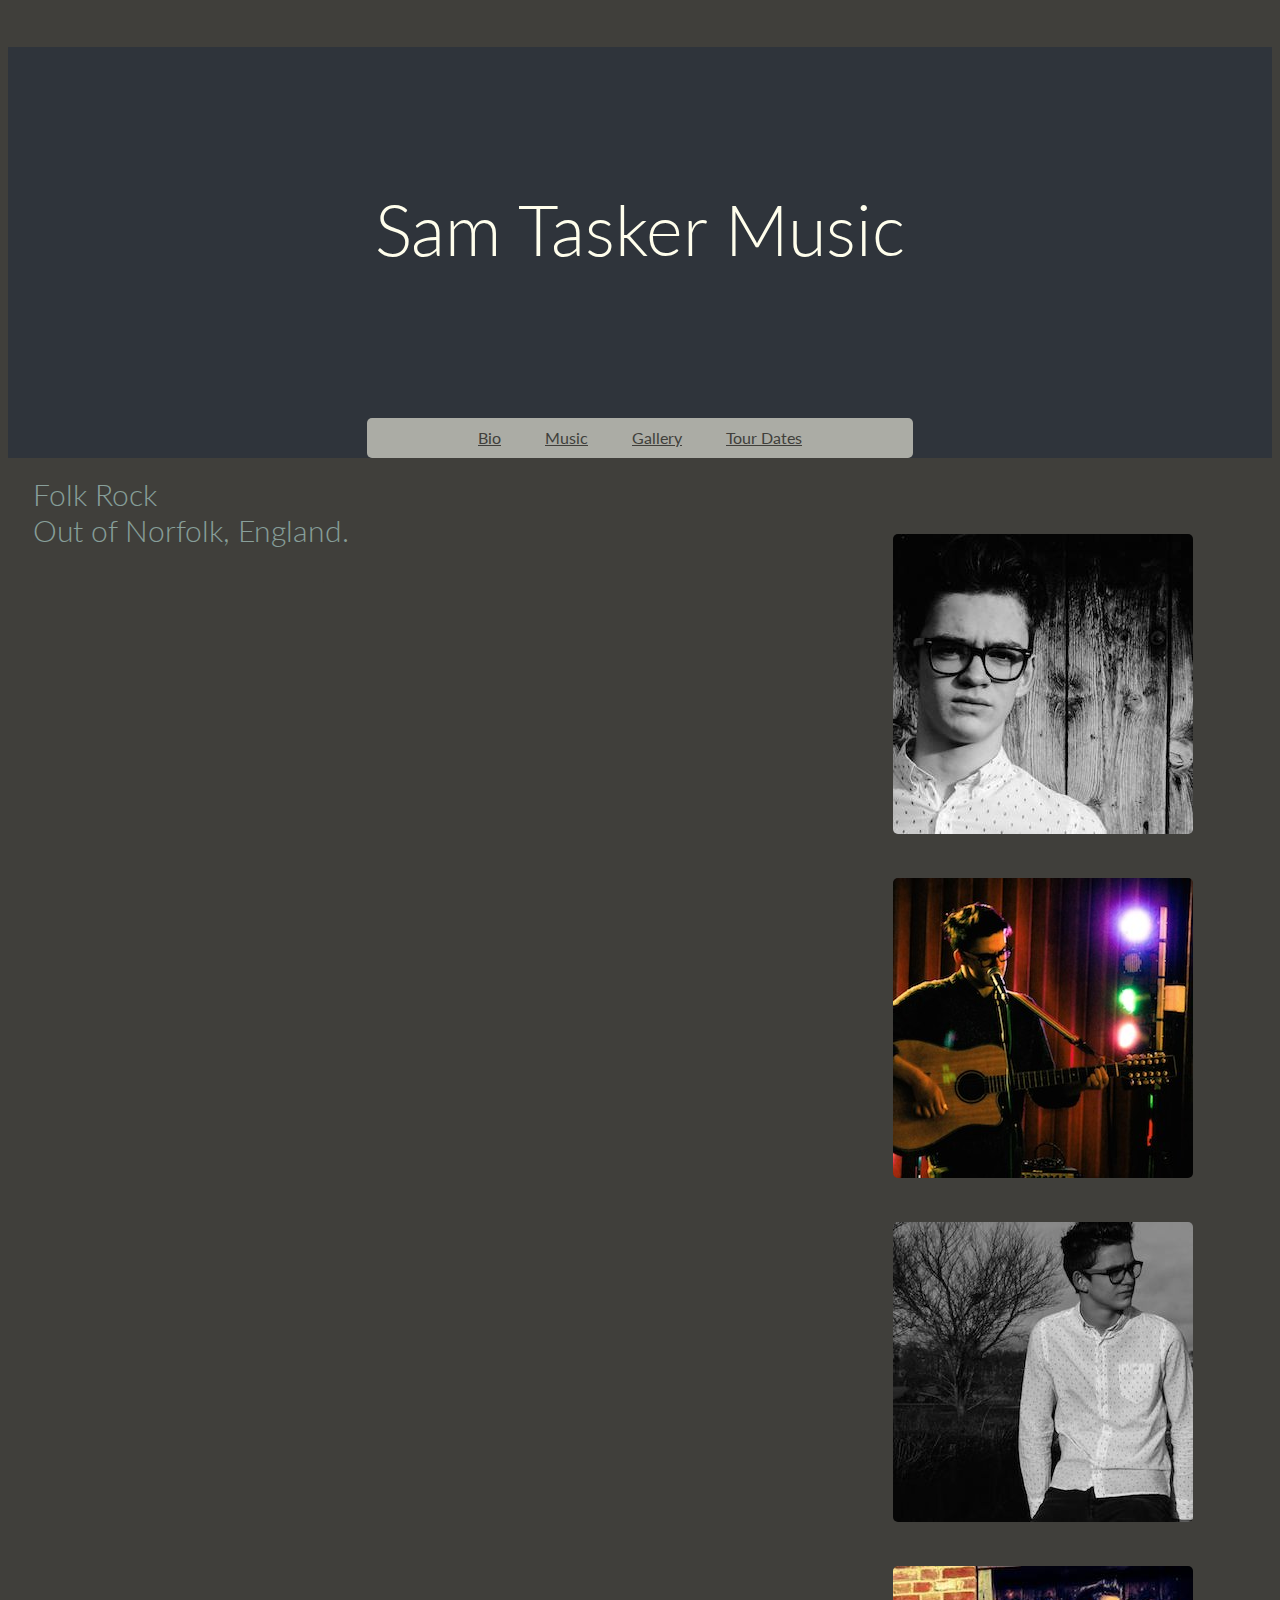
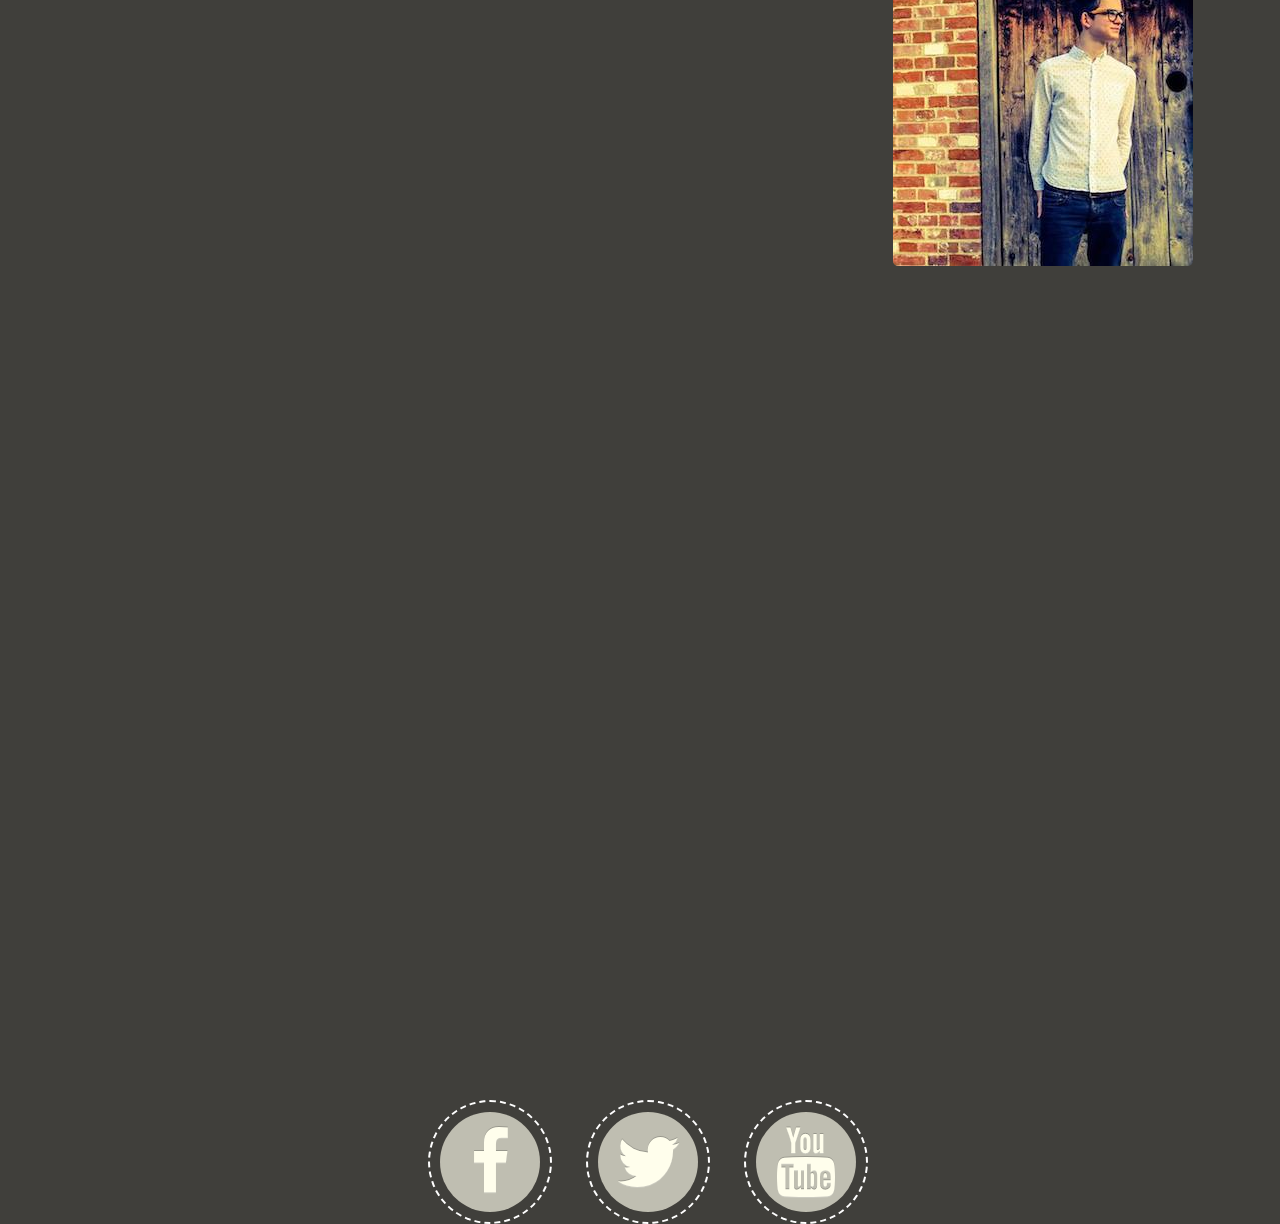
==== index.html @ 6d6c9cb8 "Initial commit" ====
<!DOCTYPE html>
<html>
  <head>
    <title>Sam Tasker Music</title>
     <link href='http://fonts.googleapis.com/css?family=Lato:100,300,700' rel='stylesheet' type='text/css'> 
    <link rel="stylesheet" type="text/css" href="style.css">
    <link href="fa/css/font-awesome.min.css" rel="stylesheet">
  </head>
  <body>
    <div id="header">
      <h1>Sam Tasker Music</h1>
      <ul id="topbar">
        <li><a href="#">Bio</a></li>
        <li><a href="#">Music</a></li>
         <li><a href="#">Gallery</a></li>
        <li><a href="#">Tour Dates</a></li>
    </div>
      <br />
    <section>
      Folk Rock <br/>
      Out of Norfolk, England.
    </br>
     <script type='text/javascript' src='http://widget.bandsintown.com/javascripts/bit_widget.js'></script><a href="http://www.bandsintown.com/Sam%20Tasker" class="bit-widget-initializer" data-artist="Sam Tasker" data-notify-me=false data-share-links=false >Sam Tasker Tour Dates</a>

    </br>
    
      <iframe width="50%" height="600" scrolling="no" 
      frameborder="no" align: "middle"
      src="https://w.soundcloud.com/player/?url=https%3A//api.soundcloud.com/playlists/60737949&amp;
      auto_play=false&amp;hide_related=false&amp;show_comments=true&amp;show_user=true&amp;
      show_reposts=false&amp;visual=true"></iframe>

    </section>
    <br />
    <aside>
      <img src="face.jpg">
    <br />
      <img src="live.jpg">
    <br />
      <img src="gate.jpg">
    <br />
      <img src="door.jpg">
    </aside>
    <br/>
    
    <br />
    <div class="social">
      <a href="https://www.facebook.com/samtaskermusic" class="link facebook" target="_parent">
        <span class="fa fa-facebook square"></span>
      </a>
      <a href="https://twitter.com/samtaskermusic" class="link twitter" target="_parent">
        <span class="fa fa-twitter"></span>
      </a>
      <a href="https://www.youtube.com/channel/UCm5pGpIzTyISuip9VG5cAXA" class="link youtube" target="_parent">
        <span class="fa fa-youtube"></span>
      </a>
    </div>
    <br />

  </body>
</html>
---- style.css ----
#header
{
  background: #2F343B;
  background-size:cover;
  position:relative;
  margin:0;
 }

    
h1 
{
  text-align: center;
  font-size: 70px;
  font-family: 'Lato', sans-serif;
  font-weight:300;
  padding-top: 140px;
  padding-bottom:100px;
  color: #FFFEEC;
} 

p 
{
  font-size:15px;
  color:#FFFEEC;
}


img 
{
  margin: 40px 0px 0px 0px;
  border: 7px #CFE6FF;
  border-radius: 5px;
}

ul 
{
  background: rgba(255,254,236,0.6);
  padding-top: 10px;
  padding-bottom:10px;
  margin:0;
}
    
li 
{
  display: inline;
  padding: 0px 40px 0px 0px;
  
  margin:0;
  font-family: 'Lato', sans-serif;
  font-weight:100
  font-size:10px;
}
    
a
{ 
  color: #403F3B
}

#topbar {
  position:center;
  bottom:0%;
  width:40%;
  float:center;
  text-align:center;
  margin:0 auto;
  border-radius:5px;
}

body {
  background: #403F3B;
}

aside{
  float:right;
  width:30%;
}
section{
  float: left;
  width:60%;
  color:rgba(210,255,250,0.5);
  font-size: 30px;
  font-family: 'Lato', sans-serif;
  font-weight:300;
  border-radius:10px;
  height:300px;
  margin-left: 2%

}
.social {
  position: absolute;
  width: 100%;
  top:300%;
  bottom:0;
  text-align: center;
  transform: translateY(-50%);
}

.social .link {
  display: inline-block;
  vertical-align: middle;
  position: relative;
  width: 100px;
  height: 100px;
  border-radius: 50%;
  border: 2px dashed white;
  background-clip: content-box;
  padding: 10px;
  transition: .5s;
  color: #FFFEEC;
  margin-left: 15px;
  margin-right: 15px;
  text-shadow:
    0 -1px 0 rgba(0, 0, 0, 0.2),
    0 1px 0 rgba(255, 255, 255, 0.2);
  font-size: 70px;
}

.social .link span {
  display: block;
  position: absolute;
  text-align: center;
  top: 50%;
  left: 50%;
  transform: translate(-50%, -50%);
}

.social .link:hover {
  padding: 20px;
  color: FFFEEC;
  margin-left: -5px;
  transform: translateX(10px) rotate(360deg);
}

.youtube {
  background-color: #BFBEB1;
  color: white;
}

.twitter {
  background-color: #BFBEB1;
  color: white;
}

.facebook {
  background-color: #BFBEB1;
  color: white;
}



@media (max-width: 500px)
{
  h1 
  {
    font-size: 12px;
  }
}
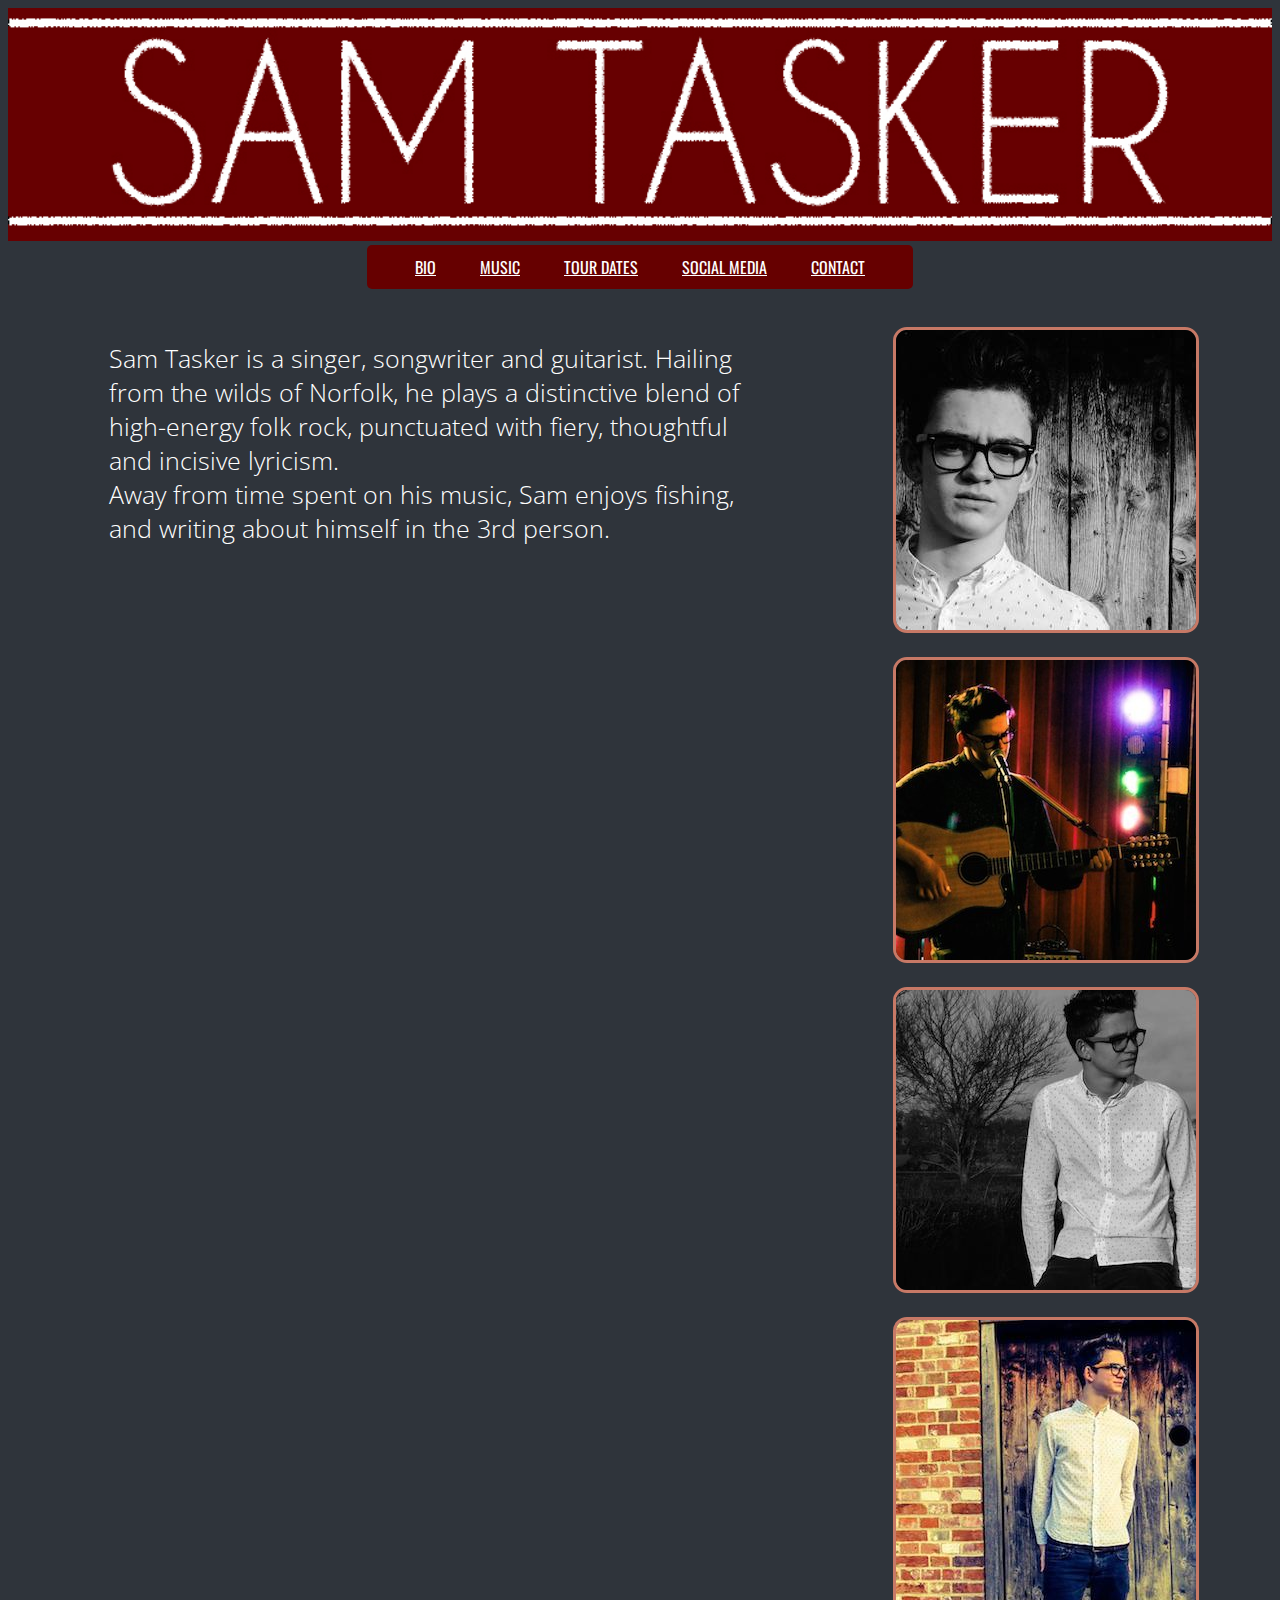
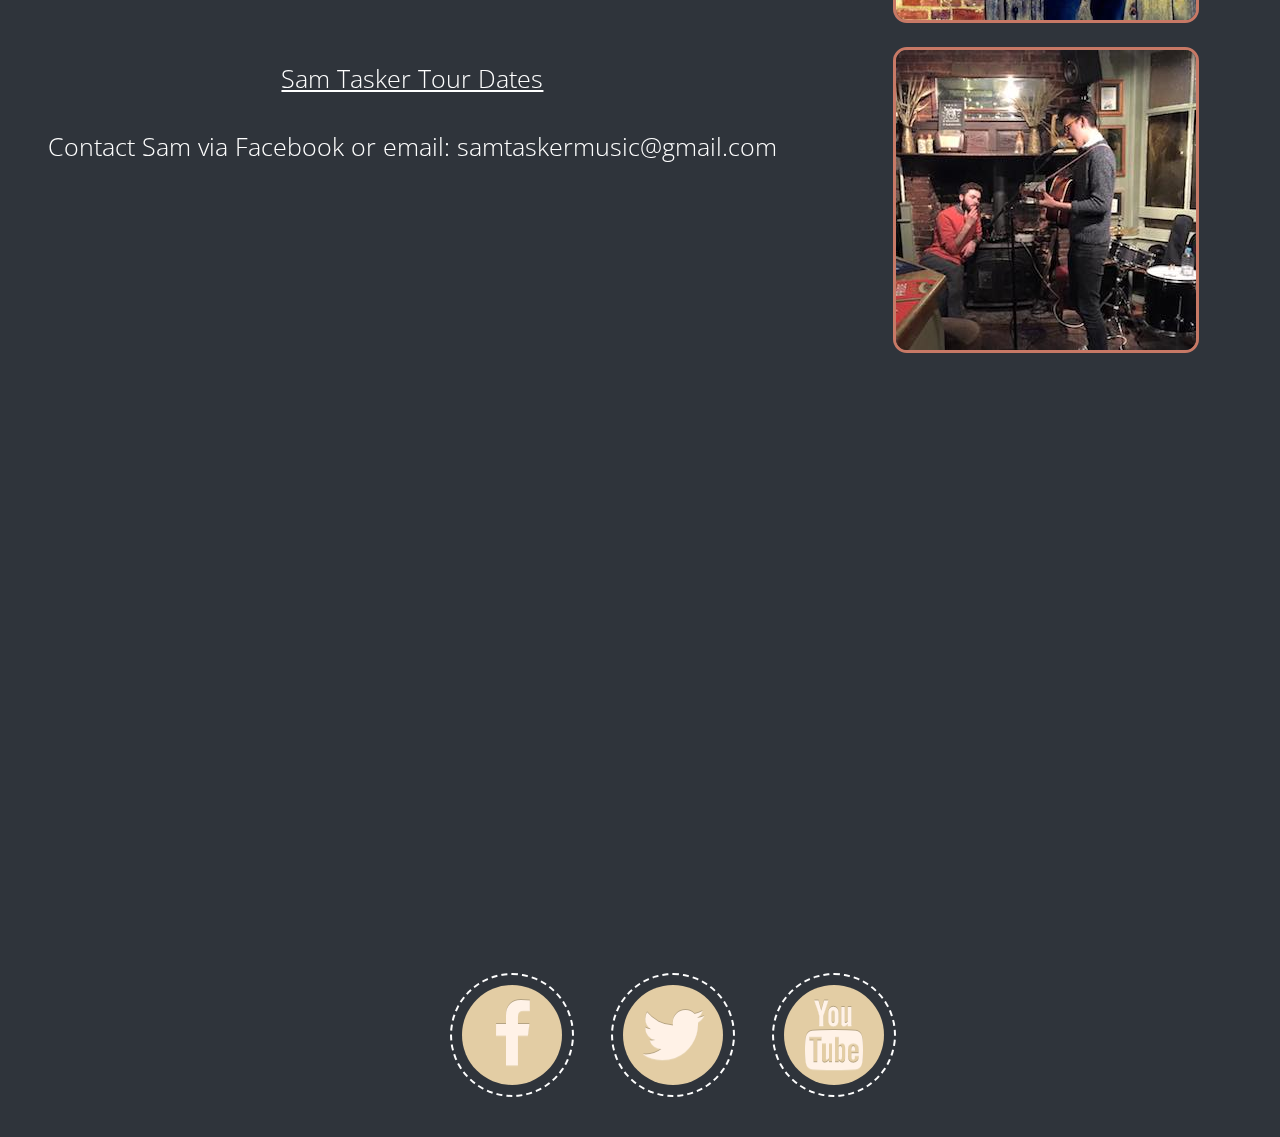
==== commit a4a71a02: "New look" ====
--- a/index.html
+++ b/index.html
@@ -2,49 +2,59 @@
 <html>
   <head>
     <title>Sam Tasker Music</title>
-     <link href='http://fonts.googleapis.com/css?family=Lato:100,300,700' rel='stylesheet' type='text/css'> 
+     <link href='http://fonts.googleapis.com/css?family=Josefin+Slab|Oswald|Open+Sans' rel='stylesheet' type='text/css'>
     <link rel="stylesheet" type="text/css" href="style.css">
     <link href="fa/css/font-awesome.min.css" rel="stylesheet">
   </head>
   <body>
     <div id="header">
-      <h1>Sam Tasker Music</h1>
+      <img src="burg.jpg"  id="headerimg" style="height:auto; width:100%;"> 
+
+       
       <ul id="topbar">
-        <li><a href="#">Bio</a></li>
-        <li><a href="#">Music</a></li>
-         <li><a href="#">Gallery</a></li>
-        <li><a href="#">Tour Dates</a></li>
+        <li><a href="#Bio">BIO</a></li>
+        <li><a href="#Soundcloud">MUSIC</a></li>
+        <li><a href="#Bandsintown">TOUR DATES</a></li>
+        <li><a href="#social">SOCIAL MEDIA</a></li>
+        <li><a href="#contact">CONTACT</a></li>
     </div>
       <br />
     <section>
-      Folk Rock <br/>
-      Out of Norfolk, England.
-    </br>
+         <br />
+         <div id="Bio">
+      Sam Tasker is a singer, songwriter and guitarist. Hailing from the wilds of Norfolk, he plays a distinctive blend of high-energy folk rock, punctuated with fiery, thoughtful and incisive lyricism. 
+      <br />
+      Away from time spent on his music, Sam enjoys fishing, and writing about himself in the 3rd person.
+    </div>
+
+    <br />
+    
+    <div id="Youtube">
+   <iframe width="80%" height="400" src="https://www.youtube.com/embed/aomJmDHr2cs" frameborder="0" allowfullscreen></iframe>
+    </div>
+
+    <br />
+      <div id="Soundcloud">
+      <iframe width="80%" height="600" scrolling="no" 
+      frameborder="no" align: "middle" display: "block"      src="https://w.soundcloud.com/player/?url=https%3A//api.soundcloud.com/playlists/60737949&amp;
+      auto_play=false&amp;hide_related=false&amp;show_comments=true&amp;show_user=true&amp; 
+      show_reposts=false&amp;visual=true";color="00cc11"></iframe>
+    </div>
+
+
+    <br />
+    <div id="Bandsintown">
      <script type='text/javascript' src='http://widget.bandsintown.com/javascripts/bit_widget.js'></script><a href="http://www.bandsintown.com/Sam%20Tasker" class="bit-widget-initializer" data-artist="Sam Tasker" data-notify-me=false data-share-links=false >Sam Tasker Tour Dates</a>
+   </div>
+   <br />
+   <div id="contact">
+   Contact Sam via Facebook or email: samtaskermusic@gmail.com
+    </div>
+    <br />
 
-    </br>
     
-      <iframe width="50%" height="600" scrolling="no" 
-      frameborder="no" align: "middle"
-      src="https://w.soundcloud.com/player/?url=https%3A//api.soundcloud.com/playlists/60737949&amp;
-      auto_play=false&amp;hide_related=false&amp;show_comments=true&amp;show_user=true&amp;
-      show_reposts=false&amp;visual=true"></iframe>
-
-    </section>
-    <br />
-    <aside>
-      <img src="face.jpg">
-    <br />
-      <img src="live.jpg">
-    <br />
-      <img src="gate.jpg">
-    <br />
-      <img src="door.jpg">
-    </aside>
-    <br/>
     
-    <br />
-    <div class="social">
+    <div class="social" id="social">
       <a href="https://www.facebook.com/samtaskermusic" class="link facebook" target="_parent">
         <span class="fa fa-facebook square"></span>
       </a>
@@ -55,8 +65,22 @@
         <span class="fa fa-youtube"></span>
       </a>
     </div>
+
+  </section>
+
+     <aside>
+      <img src="face.jpg" id="side">
     <br />
-
-  </body>
+      <img src="live.jpg"  id="side">
+    <br />
+      <img src="gate.jpg"  id="side">
+    <br />
+      <img src="door.jpg" id="side">
+    <br />
+      <img src="norwich.jpg" id="side">
+    </aside>
+    
+</body>
 </html>
 
+
--- a/style.css
+++ b/style.css
@@ -1,41 +1,19 @@
 
-#header
-{
-  background: #2F343B;
-  background-size:cover;
-  position:relative;
+#header {
   margin:0;
- }
-
-    
-h1 
-{
-  text-align: center;
-  font-size: 70px;
-  font-family: 'Lato', sans-serif;
-  font-weight:300;
-  padding-top: 140px;
-  padding-bottom:100px;
-  color: #FFFEEC;
-} 
-
-p 
-{
-  font-size:15px;
-  color:#FFFEEC;
 }
 
 
-img 
+#side
 {
-  margin: 40px 0px 0px 0px;
-  border: 7px #CFE6FF;
-  border-radius: 5px;
+  margin: 20px 0px 0px 0px;
+  border: 3px solid #C77966;
+  border-radius: 14px;
 }
 
 ul 
 {
-  background: rgba(255,254,236,0.6);
+  background: rgba(102,0,0,1);
   padding-top: 10px;
   padding-bottom:10px;
   margin:0;
@@ -47,14 +25,19 @@
   padding: 0px 40px 0px 0px;
   
   margin:0;
-  font-family: 'Lato', sans-serif;
+  font-family: 'Oswald', sans-serif;
   font-weight:100
-  font-size:10px;
+  font-size:25px;
 }
     
 a
 { 
-  color: #403F3B
+  color: #FFFFFF
+}
+
+#Bio {
+  width:85%;
+  margin-left: 10%;
 }
 
 #topbar {
@@ -68,7 +51,7 @@
 }
 
 body {
-  background: #403F3B;
+  background: #2F343B;
 }
 
 aside{
@@ -77,21 +60,20 @@
 }
 section{
   float: left;
+  text-align:center;
   width:60%;
-  color:rgba(210,255,250,0.5);
-  font-size: 30px;
-  font-family: 'Lato', sans-serif;
+  color:#FFFFFF;
+  font-size: 25px;
+  font-family: 'Open Sans', sans-serif;
   font-weight:300;
-  border-radius:10px;
-  height:300px;
-  margin-left: 2%
+  margin-left: 2%;
 
 }
 .social {
   position: absolute;
   width: 100%;
-  top:300%;
-  bottom:0;
+  top:295%;
+  padding-bottom: 40px;
   text-align: center;
   transform: translateY(-50%);
 }
@@ -107,7 +89,7 @@
   background-clip: content-box;
   padding: 10px;
   transition: .5s;
-  color: #FFFEEC;
+  color: #FFF2E7;
   margin-left: 15px;
   margin-right: 15px;
   text-shadow:
@@ -127,26 +109,30 @@
 
 .social .link:hover {
   padding: 20px;
-  color: FFFEEC;
+  color: #C77966;
   margin-left: -5px;
   transform: translateX(10px) rotate(360deg);
 }
 
 .youtube {
-  background-color: #BFBEB1;
+  background-color: #E3CDA4;
   color: white;
 }
 
 .twitter {
-  background-color: #BFBEB1;
+  background-color: #E3CDA4;
   color: white;
 }
 
 .facebook {
-  background-color: #BFBEB1;
+  background-color: #E3CDA4;
   color: white;
 }
 
+#Bio{
+text-align:left
+
+}
 
 
 @media (max-width: 500px)
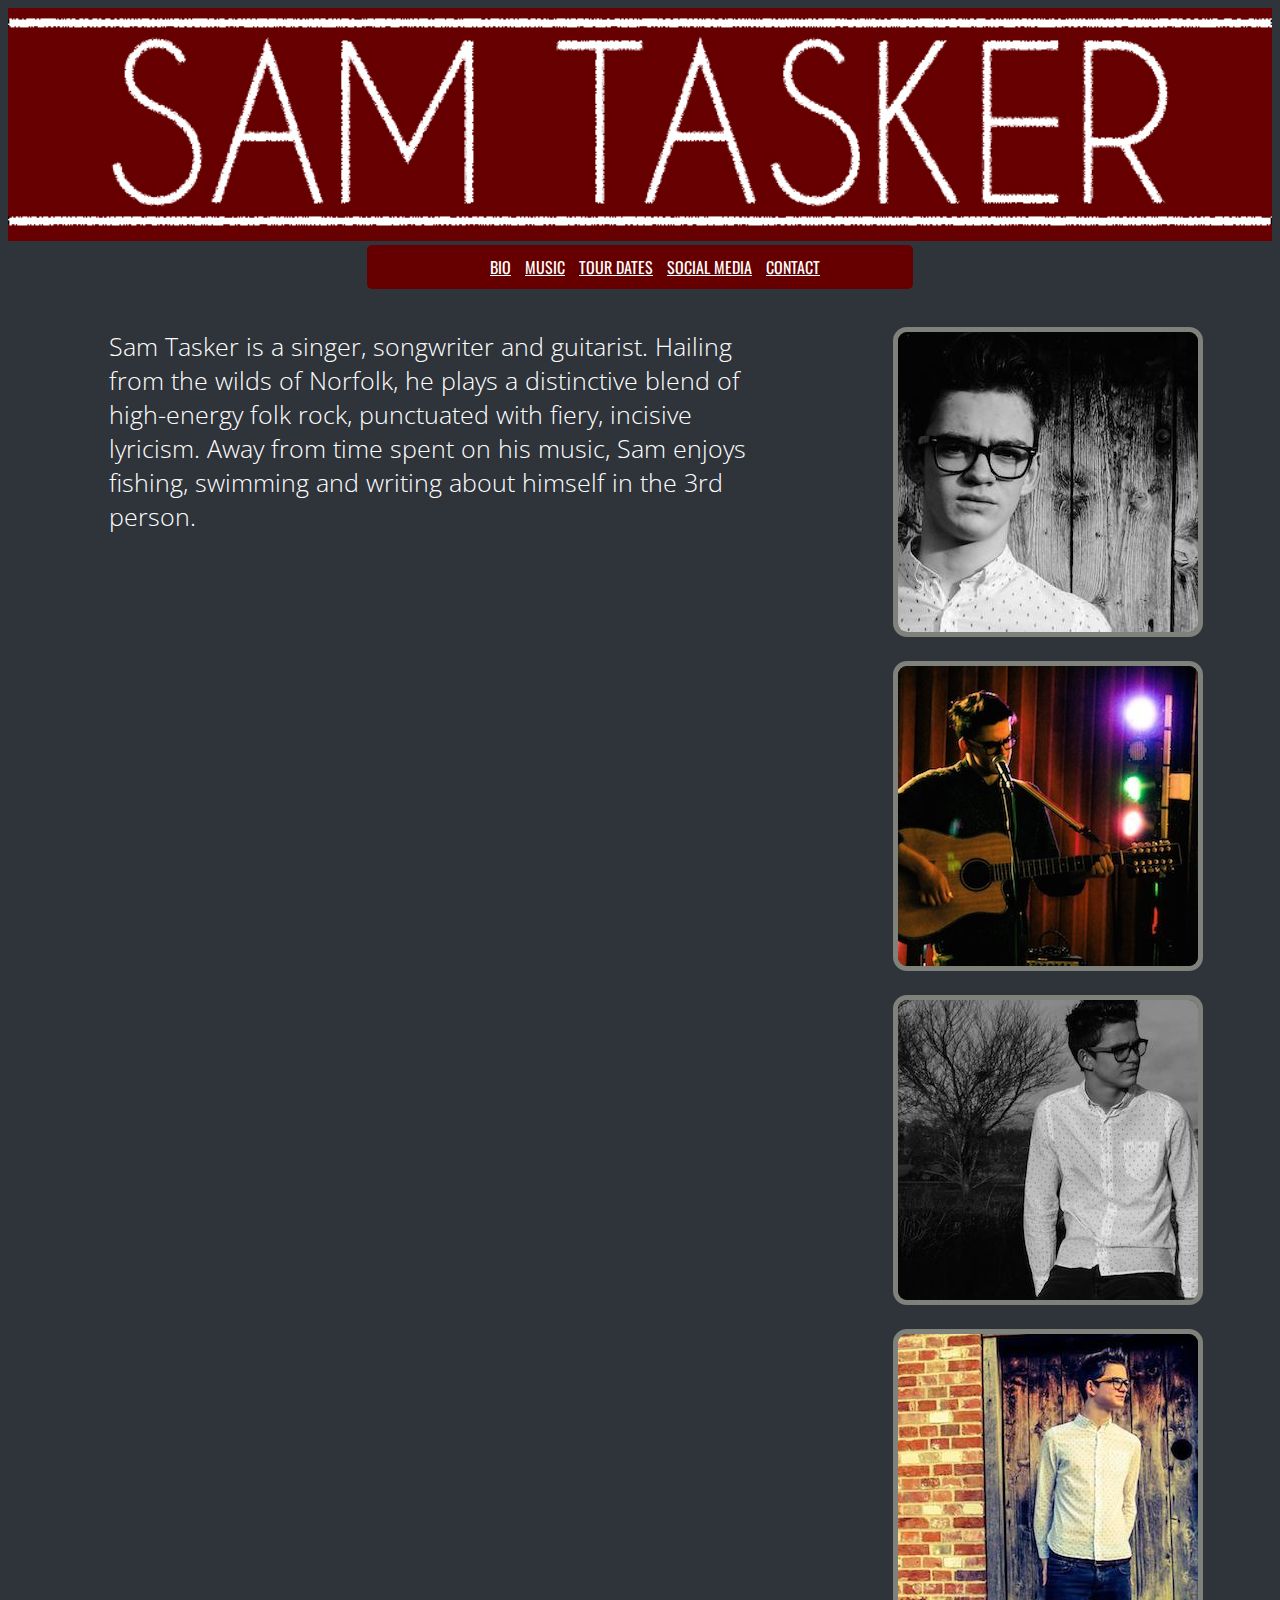
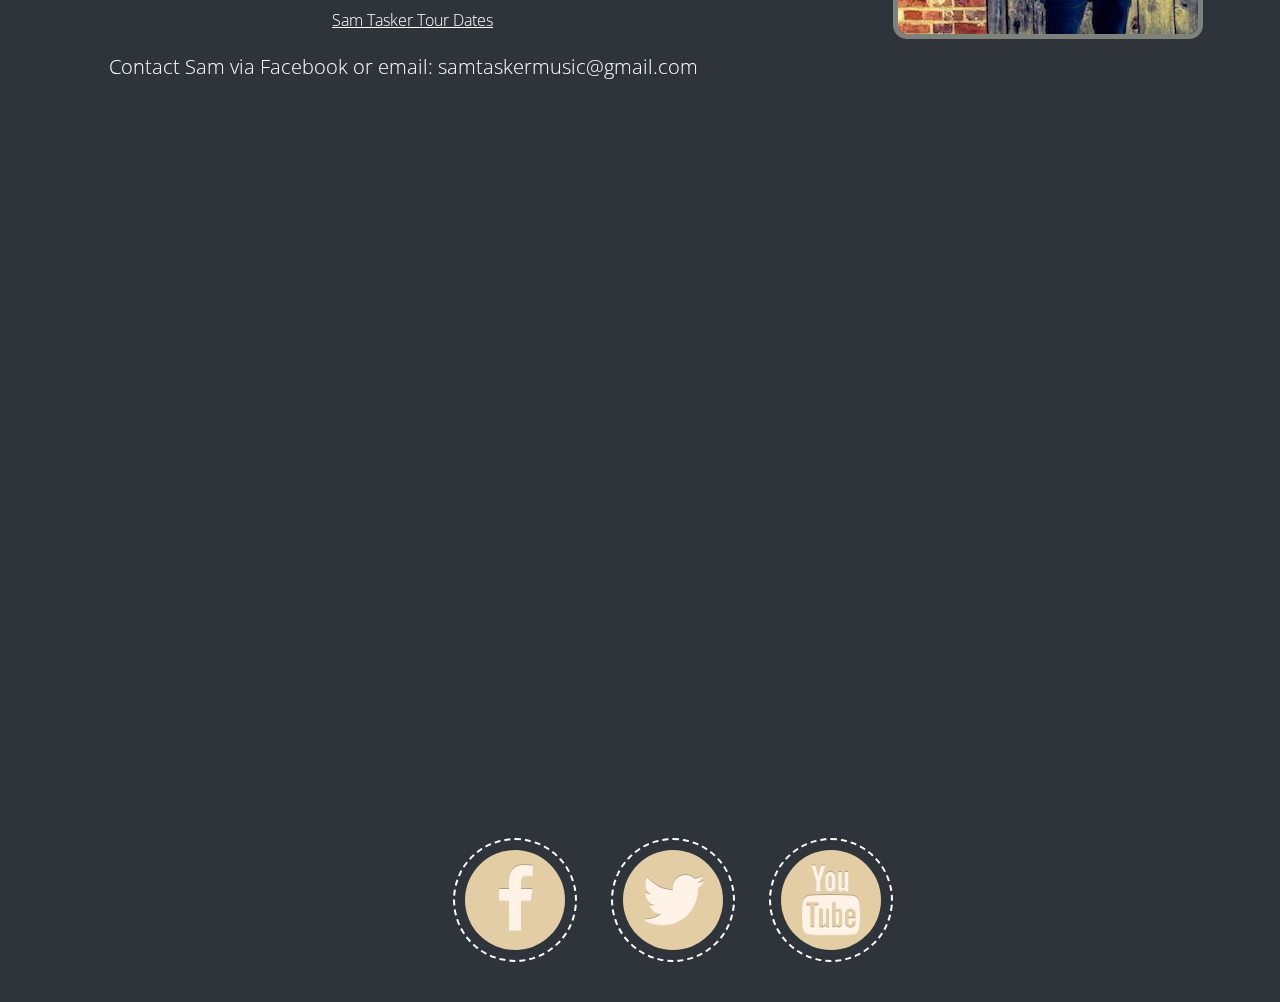
==== commit bc74e3d2: "Updated" ====
--- a/index.html
+++ b/index.html
@@ -22,9 +22,7 @@
     <section>
          <br />
          <div id="Bio">
-      Sam Tasker is a singer, songwriter and guitarist. Hailing from the wilds of Norfolk, he plays a distinctive blend of high-energy folk rock, punctuated with fiery, thoughtful and incisive lyricism. 
-      <br />
-      Away from time spent on his music, Sam enjoys fishing, and writing about himself in the 3rd person.
+      Sam Tasker is a singer, songwriter and guitarist. Hailing from the wilds of Norfolk, he plays a distinctive blend of high-energy folk rock, punctuated with fiery, incisive lyricism. Away from time spent on his music, Sam enjoys fishing, swimming and writing about himself in the 3rd person.
     </div>
 
     <br />
@@ -76,8 +74,6 @@
       <img src="gate.jpg"  id="side">
     <br />
       <img src="door.jpg" id="side">
-    <br />
-      <img src="norwich.jpg" id="side">
     </aside>
     
 </body>
--- a/style.css
+++ b/style.css
@@ -7,7 +7,7 @@
 #side
 {
   margin: 20px 0px 0px 0px;
-  border: 3px solid #C77966;
+  border: 5px solid #7E827A;
   border-radius: 14px;
 }
 
@@ -27,7 +27,7 @@
   margin:0;
   font-family: 'Oswald', sans-serif;
   font-weight:100
-  font-size:25px;
+  font-size:29px;
 }
     
 a
@@ -38,6 +38,12 @@
 #Bio {
   width:85%;
   margin-left: 10%;
+  font-size: 25px
+}
+#contact  {
+  margin-left:10%;
+  font-size: 20px;
+  text-align:left;
 }
 
 #topbar {
@@ -63,7 +69,6 @@
   text-align:center;
   width:60%;
   color:#FFFFFF;
-  font-size: 25px;
   font-family: 'Open Sans', sans-serif;
   font-weight:300;
   margin-left: 2%;
@@ -72,7 +77,7 @@
 .social {
   position: absolute;
   width: 100%;
-  top:295%;
+  top:280%;
   padding-bottom: 40px;
   text-align: center;
   transform: translateY(-50%);
@@ -109,7 +114,7 @@
 
 .social .link:hover {
   padding: 20px;
-  color: #C77966;
+  color: #660000;
   margin-left: -5px;
   transform: translateX(10px) rotate(360deg);
 }
@@ -134,15 +139,40 @@
 
 }
 
-
-@media (max-width: 500px)
-{
-  h1 
+@media (max-width: 1300px)
   {
-    font-size: 12px;
+    li{
+    padding: 0px 10px 0px 0px;
+    margin:0;
+  }
+}
+@media (max-width: 1000px)
+  {
+    li{
+    padding: 0;
+    margin:0;
   }
 }
 
 
+@media (max-width: 800px)
+{
+ #Bio 
+  {
+    font-size: 16px;
+  }
+  #contact{
+    font-size:12px;
+  }
+  li{
+    display:block;
+  }
+  #side{
+    width:150px;
+    height: auto;
+
+  }
+}
+
 
     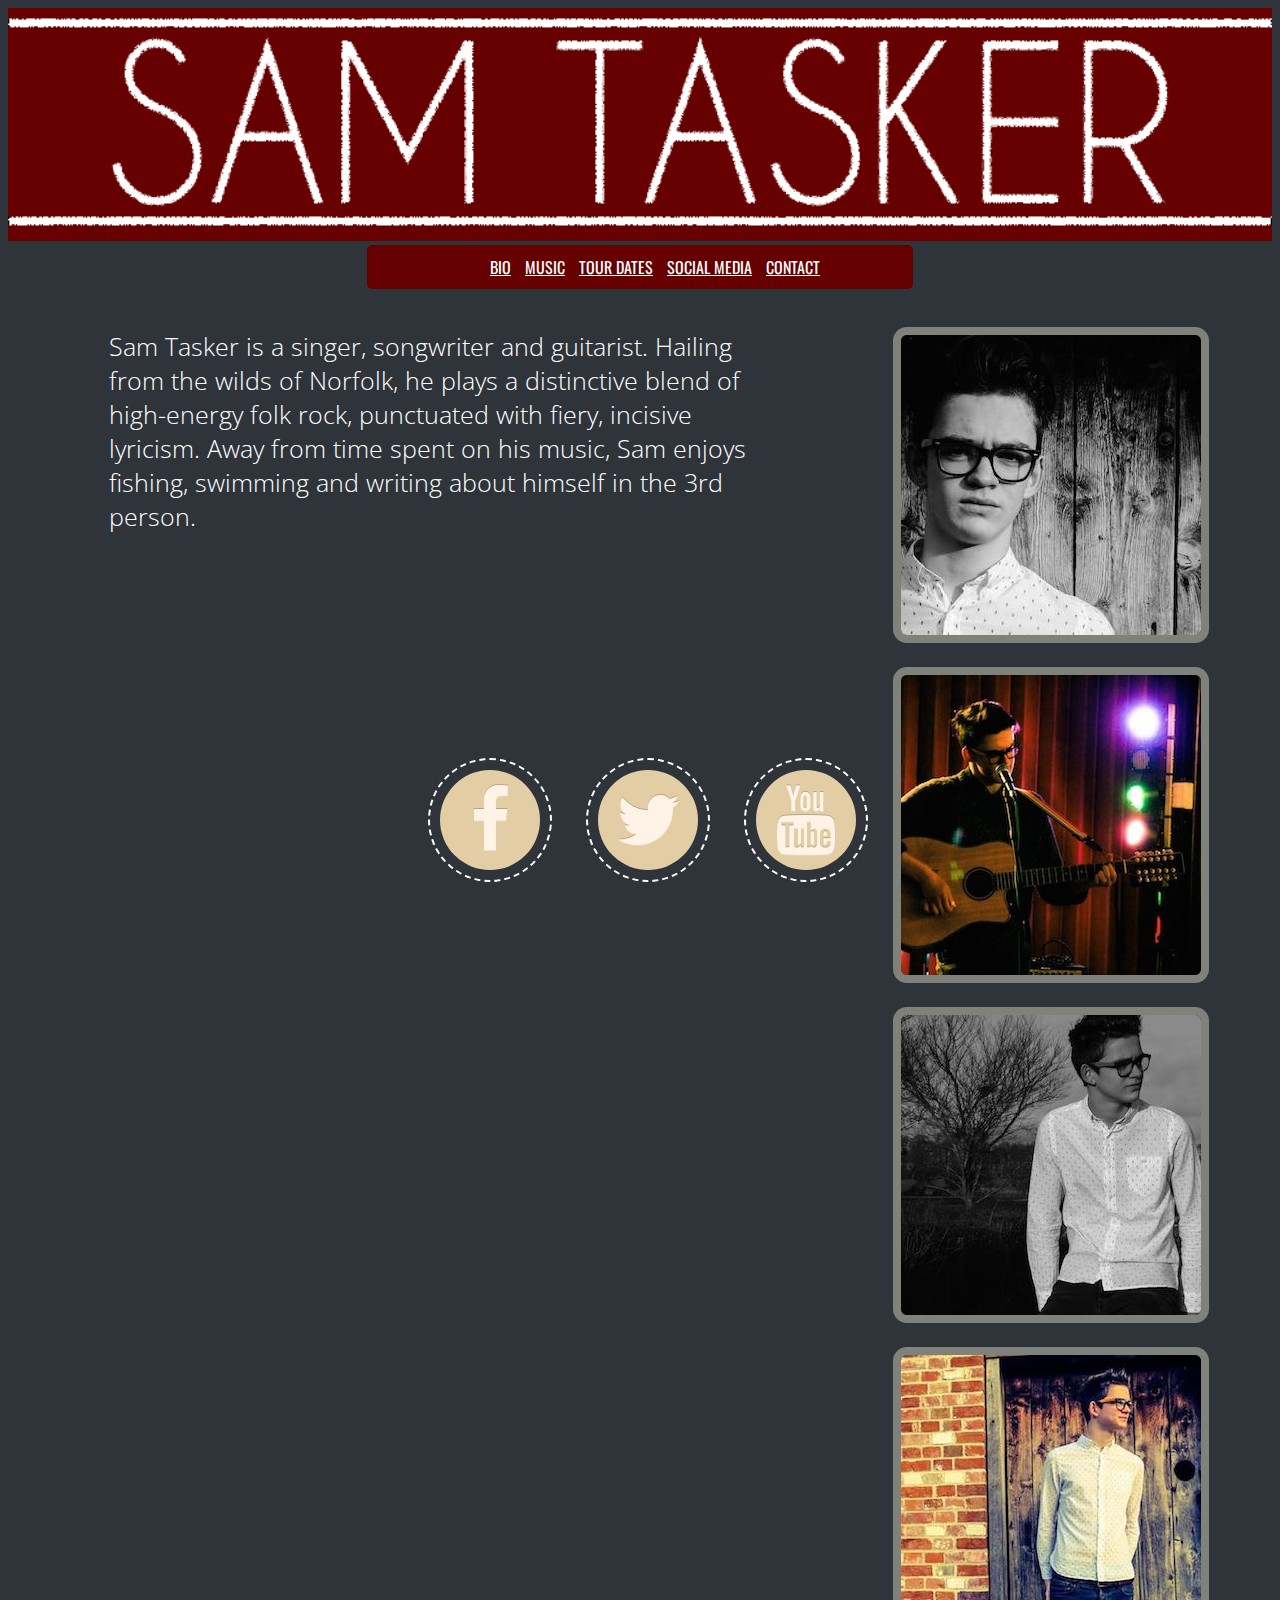
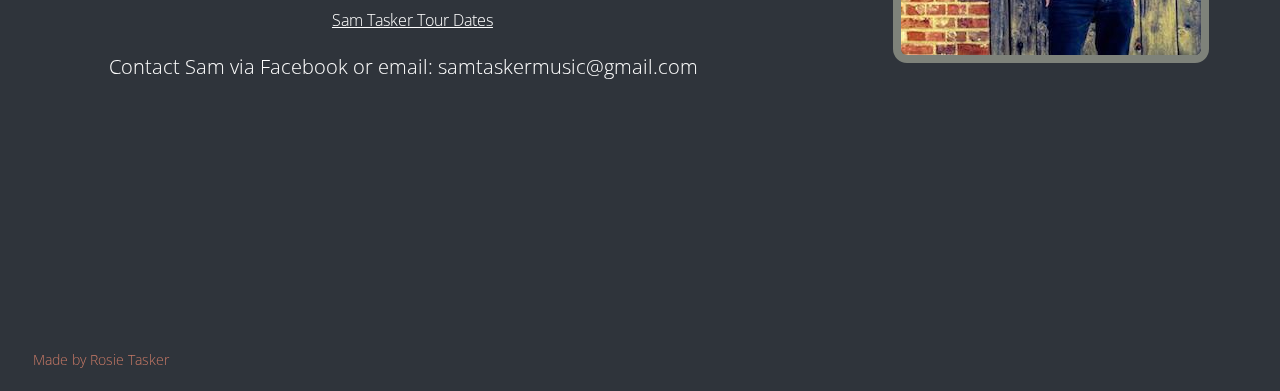
==== commit 9a1e6104: "28th March Changes" ====
--- a/index.html
+++ b/index.html
@@ -47,11 +47,26 @@
    <br />
    <div id="contact">
    Contact Sam via Facebook or email: samtaskermusic@gmail.com
+    <br />
+    <br />
+    <br />
+    <br />
+    <br />
+    <br />
+    <br />
+    <br />
+    <br />
+    <br />
+    <br />
+    </div>
+    <div id="rosie">
+      Made by Rosie Tasker
     </div>
     <br />
 
-    
-    
+    </section>
+
+    <footer>
     <div class="social" id="social">
       <a href="https://www.facebook.com/samtaskermusic" class="link facebook" target="_parent">
         <span class="fa fa-facebook square"></span>
@@ -64,7 +79,7 @@
       </a>
     </div>
 
-  </section>
+  </footer>
 
      <aside>
       <img src="face.jpg" id="side">
--- a/style.css
+++ b/style.css
@@ -7,7 +7,7 @@
 #side
 {
   margin: 20px 0px 0px 0px;
-  border: 5px solid #7E827A;
+  border: 8px solid #7E827A;
   border-radius: 14px;
 }
 
@@ -75,12 +75,10 @@
 
 }
 .social {
-  position: absolute;
+  position: fixed;
   width: 100%;
-  top:280%;
-  padding-bottom: 40px;
+  bottom:2%;
   text-align: center;
-  transform: translateY(-50%);
 }
 
 .social .link {
@@ -173,6 +171,11 @@
 
   }
 }
-
+#rosie 
+{
+  font-size: 14px;
+  color: #C77966;
+  text-align: left;
+}
 
     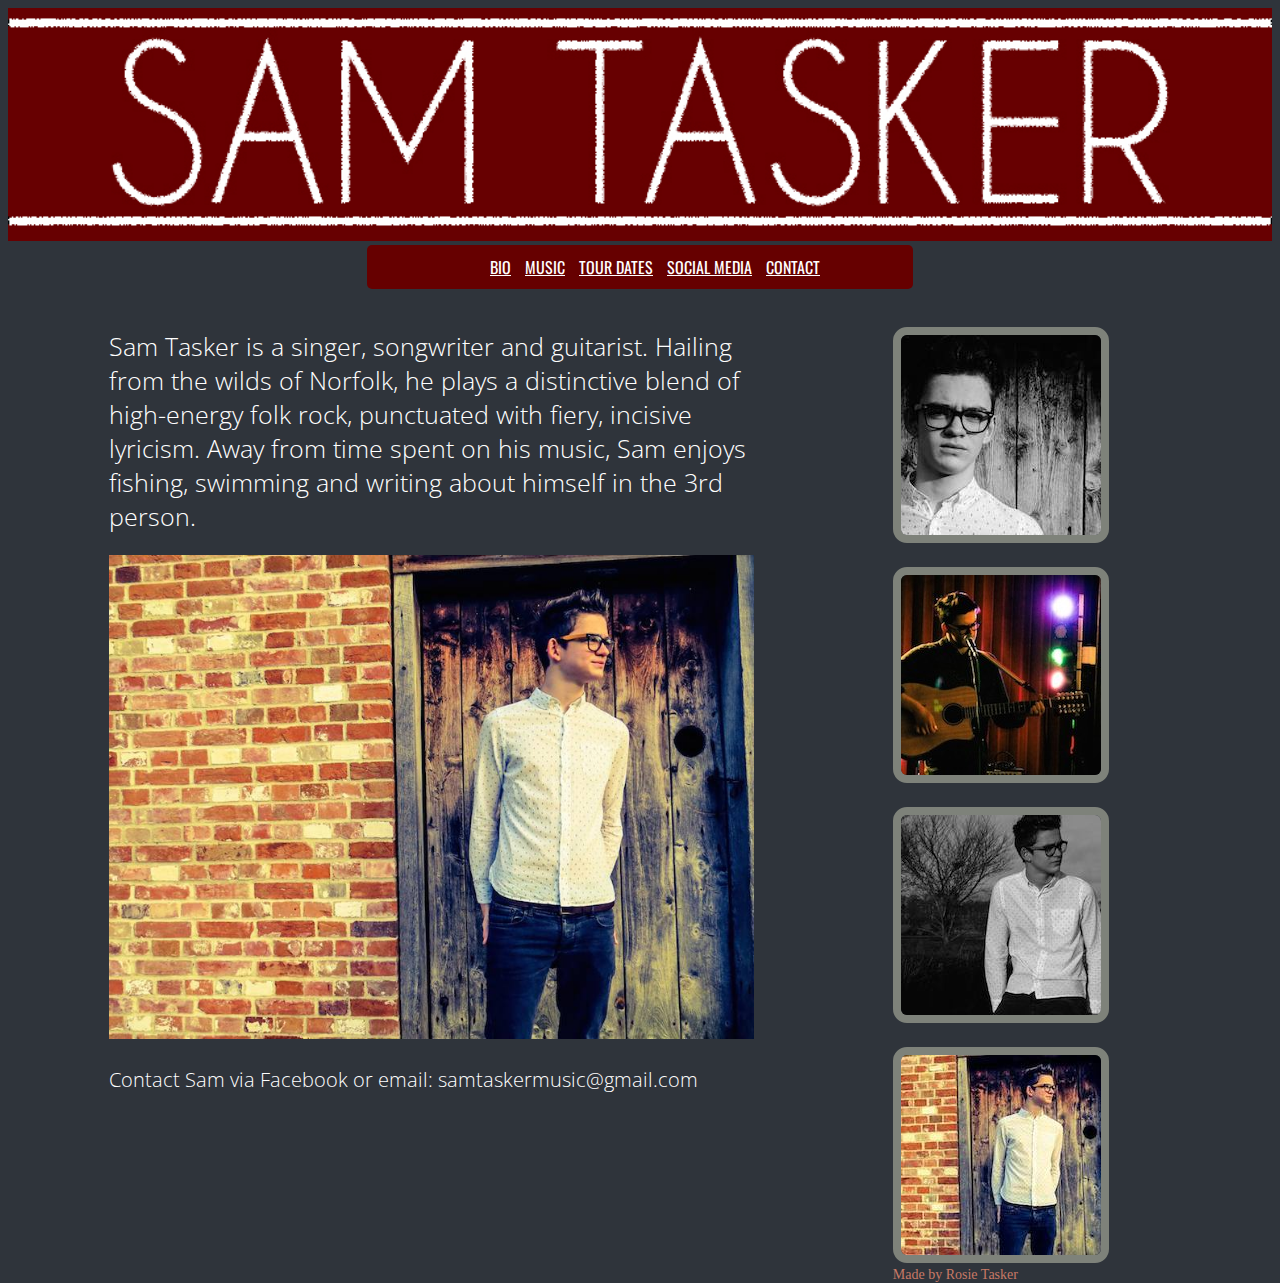
==== commit fd48af2b: "As of 1st April" ====
--- a/index.html
+++ b/index.html
@@ -3,19 +3,27 @@
   <head>
     <title>Sam Tasker Music</title>
      <link href='http://fonts.googleapis.com/css?family=Josefin+Slab|Oswald|Open+Sans' rel='stylesheet' type='text/css'>
-    <link rel="stylesheet" type="text/css" href="style.css">
+    <link rel="stylesheet" type="text/css" href="style2.css">
     <link href="fa/css/font-awesome.min.css" rel="stylesheet">
   </head>
   <body>
+    <div id="fb-root"></div>
+<script>(function(d, s, id) {
+  var js, fjs = d.getElementsByTagName(s)[0];
+  if (d.getElementById(id)) return;
+  js = d.createElement(s); js.id = id;
+  js.src = "//connect.facebook.net/en_GB/sdk.js#xfbml=1&version=v2.3";
+  fjs.parentNode.insertBefore(js, fjs);
+}(document, 'script', 'facebook-jssdk'));</script>
     <div id="header">
       <img src="burg.jpg"  id="headerimg" style="height:auto; width:100%;"> 
 
        
       <ul id="topbar">
-        <li><a href="#Bio">BIO</a></li>
-        <li><a href="#Soundcloud">MUSIC</a></li>
-        <li><a href="#Bandsintown">TOUR DATES</a></li>
-        <li><a href="#social">SOCIAL MEDIA</a></li>
+        <li><a href="index.html">BIO</a></li>
+        <li><a href="music.html">MUSIC</a></li>
+        <li><a href="tourdates.html">TOUR DATES</a></li>
+        <li><a href="socialmedia.html">SOCIAL MEDIA</a></li>
         <li><a href="#contact">CONTACT</a></li>
     </div>
       <br />
@@ -26,60 +34,26 @@
     </div>
 
     <br />
-    
-    <div id="Youtube">
-   <iframe width="80%" height="400" src="https://www.youtube.com/embed/aomJmDHr2cs" frameborder="0" allowfullscreen></iframe>
-    </div>
+    <div id="indexphoto">
+    <img src="Indexpic.jpg" style="height:auto; width:85%; margin-left:5%"></a>
+     </div>
+    <br/ >
 
-    <br />
-      <div id="Soundcloud">
-      <iframe width="80%" height="600" scrolling="no" 
-      frameborder="no" align: "middle" display: "block"      src="https://w.soundcloud.com/player/?url=https%3A//api.soundcloud.com/playlists/60737949&amp;
-      auto_play=false&amp;hide_related=false&amp;show_comments=true&amp;show_user=true&amp; 
-      show_reposts=false&amp;visual=true";color="00cc11"></iframe>
-    </div>
+    <div class="fb-page" data-href="https://www.facebook.com/samtaskermusic" data-width="500" data-height="300" data-hide-cover="true" data-show-facepile="true" data-show-posts="true"></div>
 
+  <div id="contact">
+   Contact Sam via Facebook or email: samtaskermusic@gmail.com
+ </div>
 
-    <br />
-    <div id="Bandsintown">
-     <script type='text/javascript' src='http://widget.bandsintown.com/javascripts/bit_widget.js'></script><a href="http://www.bandsintown.com/Sam%20Tasker" class="bit-widget-initializer" data-artist="Sam Tasker" data-notify-me=false data-share-links=false >Sam Tasker Tour Dates</a>
-   </div>
-   <br />
-   <div id="contact">
-   Contact Sam via Facebook or email: samtaskermusic@gmail.com
     <br />
     <br />
     <br />
     <br />
     <br />
-    <br />
-    <br />
-    <br />
-    <br />
-    <br />
-    <br />
-    </div>
-    <div id="rosie">
-      Made by Rosie Tasker
-    </div>
-    <br />
+
 
     </section>
 
-    <footer>
-    <div class="social" id="social">
-      <a href="https://www.facebook.com/samtaskermusic" class="link facebook" target="_parent">
-        <span class="fa fa-facebook square"></span>
-      </a>
-      <a href="https://twitter.com/samtaskermusic" class="link twitter" target="_parent">
-        <span class="fa fa-twitter"></span>
-      </a>
-      <a href="https://www.youtube.com/channel/UCm5pGpIzTyISuip9VG5cAXA" class="link youtube" target="_parent">
-        <span class="fa fa-youtube"></span>
-      </a>
-    </div>
-
-  </footer>
 
      <aside>
       <img src="face.jpg" id="side">
@@ -89,6 +63,10 @@
       <img src="gate.jpg"  id="side">
     <br />
       <img src="door.jpg" id="side">
+      <div id="rosie">
+      Made by Rosie Tasker
+    </div>
+
     </aside>
     
 </body>
--- a/style2.css
+++ b/style2.css
@@ -0,0 +1,182 @@
+
+#header {
+  margin:0;
+}
+
+
+#side
+{
+  margin: 20px 0px 0px 0px;
+  border: 8px solid #7E827A;
+  border-radius: 14px;
+}
+
+ul 
+{
+  background: rgba(102,0,0,1);
+  padding-top: 10px;
+  padding-bottom:10px;
+  margin:0;
+}
+    
+li 
+{
+  display: inline;
+  padding: 0px 40px 0px 0px;
+  
+  margin:0;
+  font-family: 'Oswald', sans-serif;
+  font-weight:100
+  font-size:29px;
+}
+    
+a
+{ 
+  color: #FFFFFF
+}
+
+#Bio {
+  width:85%;
+  margin-left: 10%;
+  font-size: 25px
+}
+
+
+#contact  {
+  margin-left:10%;
+  font-size: 20px;
+  text-align:left;
+}
+
+#topbar {
+  position:center;
+  bottom:0%;
+  width:40%;
+  float:center;
+  text-align:center;
+  margin:0 auto;
+  border-radius:5px;
+}
+
+body {
+  background: #2F343B;
+}
+
+aside{
+  float:right;
+  width:30%;
+}
+section{
+  float: left;
+  text-align:center;
+  width:60%;
+  color:#FFFFFF;
+  font-family: 'Open Sans', sans-serif;
+  font-weight:300;
+  margin-left: 2%;
+
+}
+.social {
+  position: relative;
+  width: 100%;
+  text-align: center;
+}
+
+.social .link {
+  display: inline-block;
+  vertical-align: middle;
+  position: relative;
+  width: 100px;
+  height: 100px;
+  border-radius: 50%;
+  border: 2px dashed white;
+  background-clip: content-box;
+  padding: 10px;
+  transition: .5s;
+  color: #FFF2E7;
+  margin-left: 15px;
+  margin-right: 15px;
+  text-shadow:
+    0 -1px 0 rgba(0, 0, 0, 0.2),
+    0 1px 0 rgba(255, 255, 255, 0.2);
+  font-size: 70px;
+}
+
+.social .link span {
+  display: block;
+  position: absolute;
+  text-align: center;
+  top: 50%;
+  left: 50%;
+  transform: translate(-50%, -50%);
+}
+
+.social .link:hover {
+  padding: 20px;
+  color: #660000;
+  margin-left: -5px;
+  transform: translate(10px) rotate(360deg);
+}
+
+.youtube {
+  background-color: #E3CDA4;
+  color: white;
+}
+
+.twitter {
+  background-color: #E3CDA4;
+  color: white;
+}
+
+.facebook {
+  background-color: #E3CDA4;
+  color: white;
+}
+
+#Bio{
+text-align:left
+
+}
+
+@media (max-width: 1300px)
+  {
+    li{
+    padding: 0px 10px 0px 0px;
+    margin:0;
+  }
+}
+@media (max-width: 1000px)
+  {
+    li{
+    padding: 0;
+    margin:0;
+  }
+}
+
+
+@media (max-width: 800px)
+{
+ #Bio 
+  {
+    font-size: 16px;
+  }
+  #contact{
+    font-size:12px;
+  }
+  li{
+    display:block;
+  }
+  #side{
+    width:100px;
+    height: auto;
+
+  }
+}
+#rosie 
+{
+  font-size: 14px;
+  color: #C77966;
+  text-align: left;
+}
+
+    